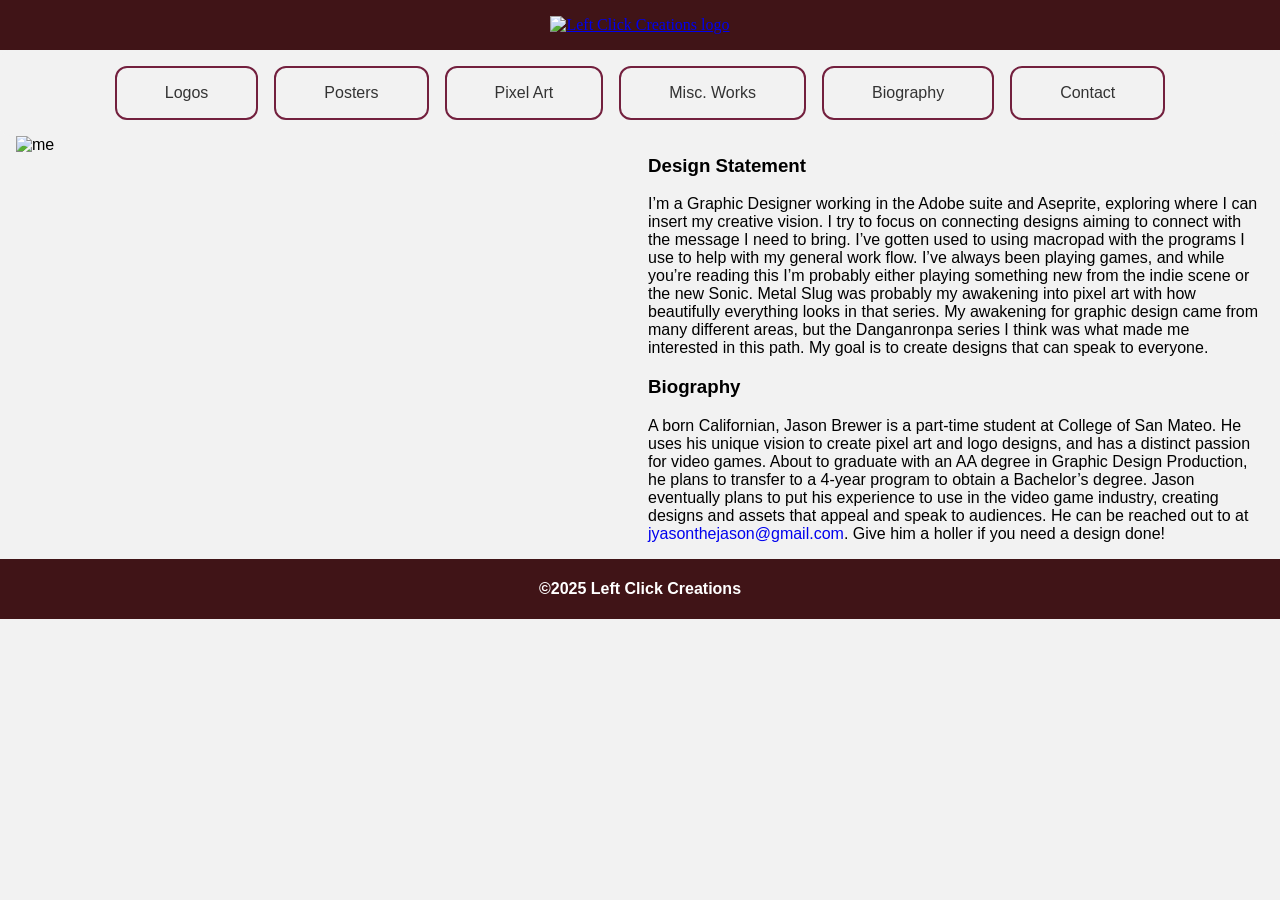
==== bio.html @ 7584b005 "Add files via upload" ====
<!doctype html>
<html lang="en">
<head>
<meta charset="UTF-8">
<meta name="viewport" content="width=device-width, initial-scale=1.0">
<title>Biography - LCC</title>
<link rel="icon" href="lcc_logo.ico" type="image/x-icon">
<link rel="stylesheet" href="portfolio_style.css" type="text/css">
</head>
<body>
	<header>
		<a href="index.html">
			<img class="logo" src="images/lcc_logo.svg" alt="Left Click Creations logo">
		</a>
	</header>
	<nav>
		<ul>
			<li><a href="logos.html">Logos</a></li>
			<li><a href="posters.html">Posters</a></li>
			<li><a href="pixel_art.html">Pixel Art</a></li>
			<li><a href="misc.html">Misc. Works</a></li>
			<li><a href="bio.html">Biography</a></li>
			<li><a href="contact.html">Contact</a></li>
		</ul>
	</nav>
	<main>
		<div class="biosections">
		<section>
			<img src="images/myself.jpg" class="memyselfi" alt="me">
		</section>
		<section>
			<h3>
				Design Statement
			</h3>
			<p>
				I’m a Graphic Designer working in the Adobe suite and Aseprite, exploring where I can insert my creative vision. I try to focus on connecting designs aiming to connect with the message I need to bring. I’ve gotten used to using macropad with the programs I use to help with my general work flow. I’ve always been playing games, and while you’re reading this I’m probably either playing something new from the indie scene or the new Sonic. Metal Slug was probably my awakening into pixel art with how beautifully everything looks in that series. My awakening for graphic design came from many different areas, but the Danganronpa series I think was what made me interested in this path. My goal is to create designs that can speak to everyone.
			</p>
			<h3>
				Biography
			</h3>
			<p>
				A born Californian, Jason Brewer is a part-time student at College of San Mateo. He uses his unique vision to create pixel art and logo designs, and has a distinct passion for video games. About to graduate with an AA degree in Graphic Design Production, he plans to transfer to a 4-year program to obtain a Bachelor’s degree. Jason eventually plans to put his experience to use in the video game industry, creating designs and assets that appeal and speak to audiences. He can be reached out to at <a href="mailto:jyasonthejason@gmail.com">jyasonthejason@gmail.com</a>. Give him a holler if you need a design done!
			</p>
		</section>
		</div>
	</main>
	<footer>
<h4>©2025 Left Click Creations</h4>
	</footer>
</body>
</html>
---- portfolio_style.css ----
body {
	background-color: #F2F2F2;
	display: grid;
	grid-template-areas:
	'header'
	'nav'
	'content'
	'footer';
	grid-template-columns: 1fr;
	margin: 0;
}	
body header {
	grid-area: header;
	background: #401417;
	padding: 1rem;
	align-content: center;
	text-align: center;
}
nav {
	grid-area: nav;
	background-color: #F2F2F2;
	display: flex;
	justify-content: center;
	align-items: center;
	padding: 1rem 0;
	border-radius: 10px;
	font-family: sans-serif;
}
nav ul {
	list-style: none;
	margin: 0;
	padding: 0;
	display: flex;
	justify-content: center;
}
nav ul li {
	padding-left: 0.5rem;
	padding-right: 0.5rem;
	display: table;
}
nav ul li a {
	text-decoration: none;
	display: table-cell;
	padding-top: 1rem;
	padding-bottom: 1rem;
	padding-left: 3rem;
	padding-right: 3rem;
	border-style: solid;
	border-width: 2px;
	border-color: #73203E;
	border-radius: 12px;
	color: #333;
	background-color: #F2F2F2;
	font-weight: 500;
}
nav ul li a:hover {
	color: #F2F2F2;
	background-color: #73203E;
}
main {
	font-family: sans-serif;
}
main ul {
	display: grid;
	grid-template-columns: 1fr 1fr 1fr;
	grid-template-rows: auto;
}
main section p a{
	text-decoration: none;
}
footer {
	font-family: sans-serif;
	background-color: #401417;
	display: flex;
	justify-content: center;
}
footer h4 {
	text-align: center;
	color: white;
}
.cls-1 {
	fill: #a73353;
}
.cls-2 {
	fill: #fff;
}
.splash {
	width: 100%;
	height: auto;
}
.biosections {
	display: grid;
	grid-template-columns: 1fr 1fr;
	grid-column-gap: 1rem;
	margin-left: 1rem;
	margin-right: 1rem;
}
.memyselfi {
	width: auto;
	height: 50%;
}
.foot-nav ul li {
	align-content: center
}
.sites {
	padding: 0.5rem;
	width: auto;
	height: 3rem;
}
/* CONTACT AREA — UPDATED TO MATCH SUGGESTED FORM LEFT / ICONS RIGHT */
.row {
	display: flex;
	flex-wrap: wrap;
	padding: 0 4px;
}

/* Create two equal columns that sits next to each other */
.column {
	flex: 25%;
	max-width: 25%;
	padding: 0 4px;
}

.column img {
	margin-top: 8px;
	vertical-align: middle;
	width: 100%;
}

@media screen and (max-width: 800px) {
	.row {
		flex: 50%;
		max-width: 50%;
	}
}

@media screen and (max-width: 600px) {
	.row {
		flex: 100%;
		max-width: 100%;
	}
}
.contactsections {
    display: flex;
    flex-direction: column; /* mobile first */
    gap: 2rem;
    margin-top: 2rem;
	margin-left: 1rem;
}

/* LEFT SIDE — FORM */
.contact-form {
    display: flex;
    flex-direction: column;
    gap: 1rem;
	margin-left: 1rem;
}

.contact-form input,
.contact-form textarea {
    padding: 10px;
    border: 1px solid #ccc;
    border-radius: 6px;
}

.contact-form button {
    padding: 12px;
    background: #401417;
    color: white;
    border: none;
    border-radius: 6px;
    cursor: pointer;
}

/* RIGHT SIDE — SOCIAL ICONS */
.socials {
    text-align: left;
}

.socials h3 {
    margin-bottom: 0.5rem;
    color: #401417;
}

.icons {
    display: flex;
    gap: 10px;
    flex-wrap: wrap;
}

.icon {
    padding: 10px 14px;
    border-radius: 6px;
    text-decoration: none;
    color: white;
    font-size: 14px;
}

.logo {
	width: 15vw;
	height: auto;
}

.socialicon {
	width: 1vw;
	height: auto;
	align-items: baseline;
}

.bs { background: #1185FE; }
.tw { background: #1da1f2; }
.em { background: #000000; }

/* DESKTOP — FORM LEFT, SOCIALS RIGHT */
@media (min-width: 768px) {
    .contactsections {
        flex-direction: row;
        justify-content: space-between;
        align-items: flex-start;
    }

    .contact-form {
        flex: 1;
    }

    .socials {
        flex: 0.5;
    }
}
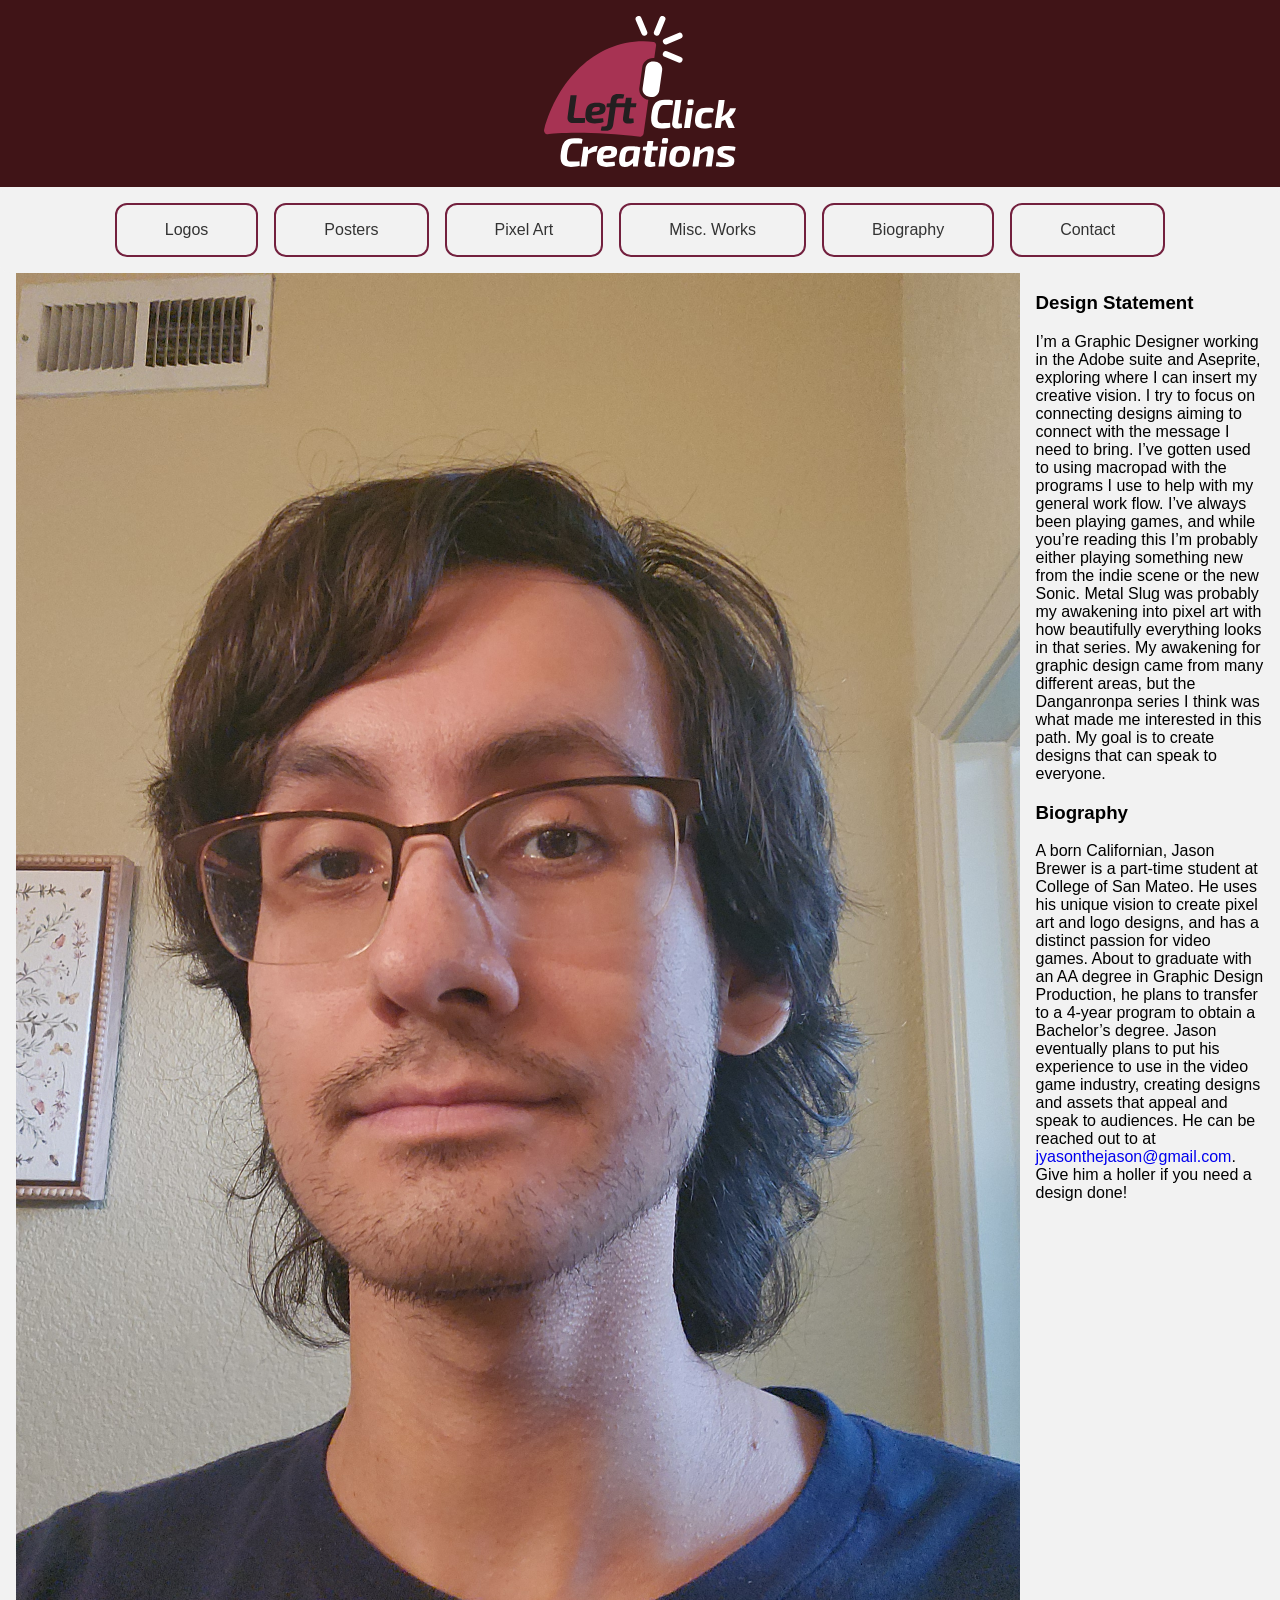
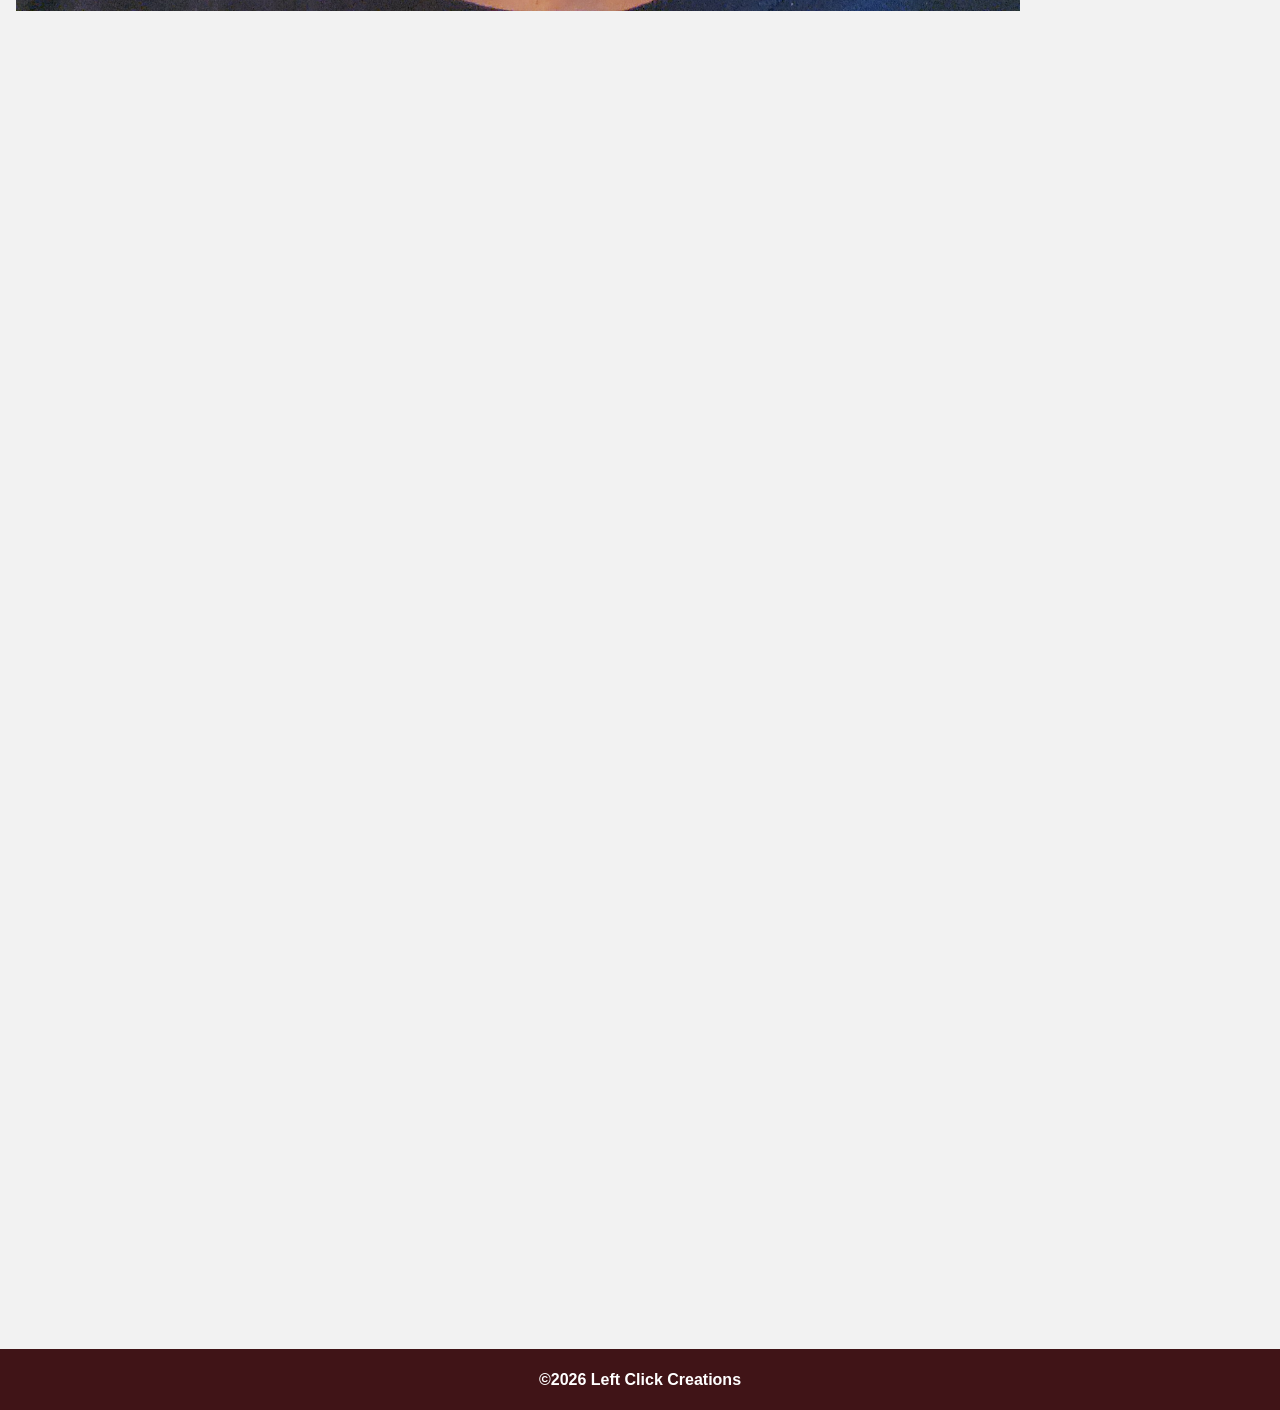
==== commit f585a7c4: "Add files via upload" ====
--- a/bio.html
+++ b/bio.html
@@ -45,7 +45,7 @@
 		</div>
 	</main>
 	<footer>
-<h4>©2025 Left Click Creations</h4>
+<h4>©2026 Left Click Creations</h4>
 	</footer>
 </body>
 </html>
